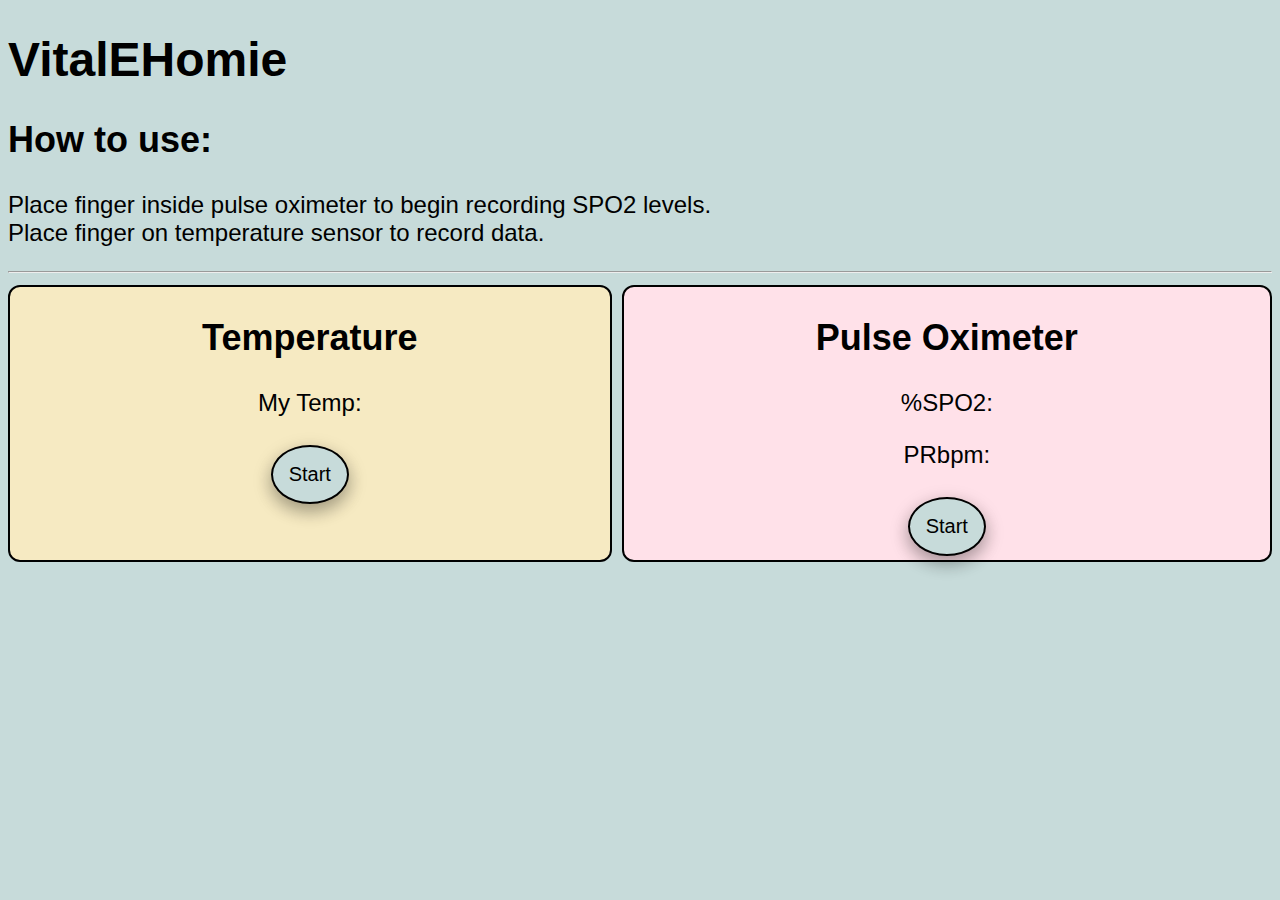
==== index.html @ eb09622c "Add files via upload" ====
<!DOCTYPE html>
<html>
<body style = "background-color:#C7DBDA;
font-family: Arial, Helvetica, sans-serif;
font-size:1.5em;">
<head>
    <title>VitalEHomie</title>
    <meta name="viewport" content="width=device-width, initial-scale=1">
    <link rel="stylesheet" type="text/css" href="style.css">
</head>

<h1> VitalEHomie</h1>

<h2>How to use:  </h2>
<p>
Place finger inside pulse oximeter to begin recording SPO2 levels.<br> 
Place finger on temperature sensor to record data.</p>

<hr>
<div class="grid-blocks">
  <div class="grid-tmp">
		<h2>Temperature</h2>
		<p>My Temp: </p>
		<button class="button">Start</button>
  </div>
  <div class="grid-spo2">
		<h2>Pulse Oximeter</h2>
		<p>%SPO2: </p>
		<p>PRbpm: </p>
		<button class="button">Start</button>
  </div>
  
</div>

		
</div>
</body>
</html>
---- style.css ----
.grid-blocks{
  display: grid;
  grid-template-columns: auto auto;
  color: black;
  font-family: Arial, Helvetica, sans-serif;
  grid-gap: 10px;
  
}
.grid-spo2, .grid-tmp {
  text-align: center;
  border-radius: 12px;
  border: 2px solid black;
}
 .grid-spo2{
  background-color: #FFE1E9;
  
}
.grid-tmp{
  background-color: #F6EAC2;
  
}


.button {
  background-color: #C7DBDA;
  border: none;
  color: black;
  padding: 16px;
  text-align: center;
  text-decoration: none;
  display: inline-block;
  font-size: 20px;
  margin: 4px 2px;
  cursor: pointer;
  border-radius: 50%;
  border: 2px solid #000000;
  box-shadow: 0 8px 16px 0 rgba(0,0,0,0.2), 0 6px 20px 0 rgba(0,0,0,0.19);
 
}
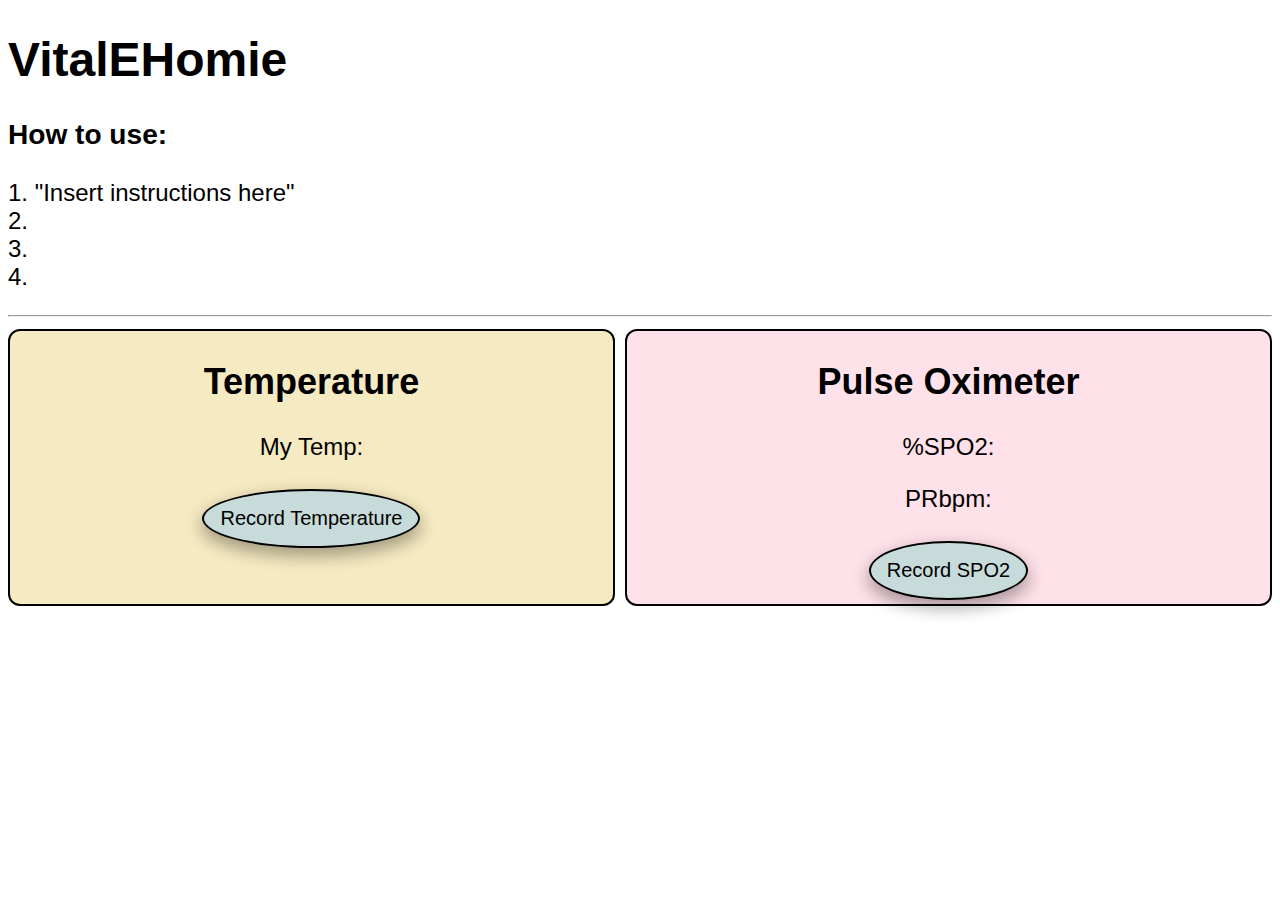
==== commit a94493e2: "Update index.html" ====
--- a/index.html
+++ b/index.html
@@ -1,6 +1,6 @@
 <!DOCTYPE html>
 <html>
-<body style = "background-color:#C7DBDA;
+<body style = "background-color:#ffffff;
 font-family: Arial, Helvetica, sans-serif;
 font-size:1.5em;">
 <head>
@@ -11,23 +11,25 @@
 
 <h1> VitalEHomie</h1>
 
-<h2>How to use:  </h2>
+<h3>How to use:  </h3>
 <p>
-Place finger inside pulse oximeter to begin recording SPO2 levels.<br> 
-Place finger on temperature sensor to record data.</p>
+1. "Insert instructions here"<br>
+2. <br>
+3. <br>
+4. 
 
 <hr>
 <div class="grid-blocks">
   <div class="grid-tmp">
 		<h2>Temperature</h2>
 		<p>My Temp: </p>
-		<button class="button">Start</button>
+		<button class="button">Record Temperature</button>
   </div>
   <div class="grid-spo2">
 		<h2>Pulse Oximeter</h2>
 		<p>%SPO2: </p>
 		<p>PRbpm: </p>
-		<button class="button">Start</button>
+		<button class="button">Record SPO2</button>
   </div>
   
 </div>
@@ -35,4 +37,4 @@
 		
 </div>
 </body>
-</html>+</html>
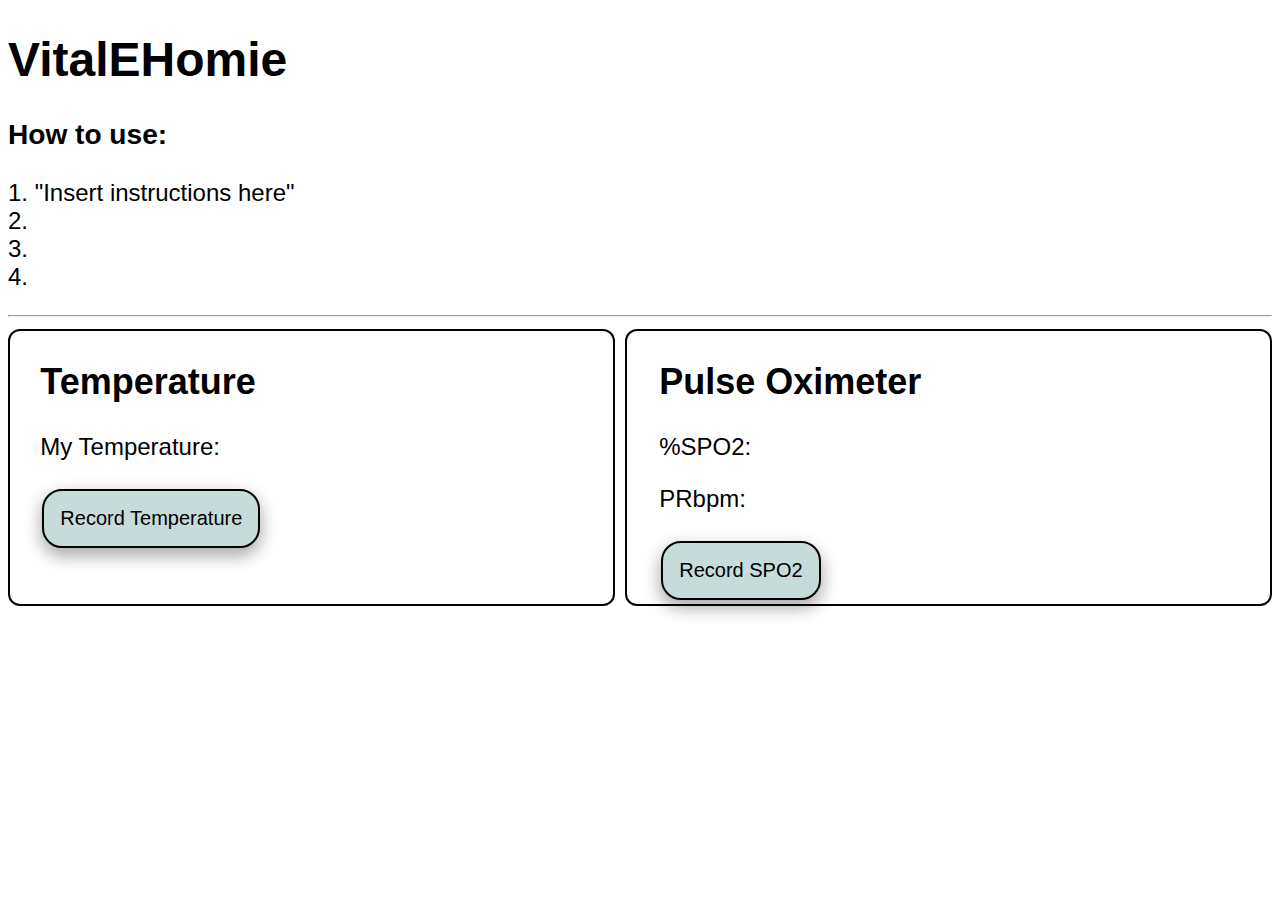
==== commit 349ee07a: "Update index.html" ====
--- a/index.html
+++ b/index.html
@@ -22,7 +22,7 @@
 <div class="grid-blocks">
   <div class="grid-tmp">
 		<h2>Temperature</h2>
-		<p>My Temp: </p>
+		<p>My Temperature: </p>
 		<button class="button">Record Temperature</button>
   </div>
   <div class="grid-spo2">
--- a/style.css
+++ b/style.css
@@ -7,19 +7,11 @@
   
 }
 .grid-spo2, .grid-tmp {
-  text-align: center;
+  text-align: left;
   border-radius: 12px;
   border: 2px solid black;
+  padding-left:5%;
 }
- .grid-spo2{
-  background-color: #FFE1E9;
-  
-}
-.grid-tmp{
-  background-color: #F6EAC2;
-  
-}
-
 
 .button {
   background-color: #C7DBDA;
@@ -32,8 +24,8 @@
   font-size: 20px;
   margin: 4px 2px;
   cursor: pointer;
-  border-radius: 50%;
+  border-radius: 20px;
   border: 2px solid #000000;
   box-shadow: 0 8px 16px 0 rgba(0,0,0,0.2), 0 6px 20px 0 rgba(0,0,0,0.19);
  
-}+}
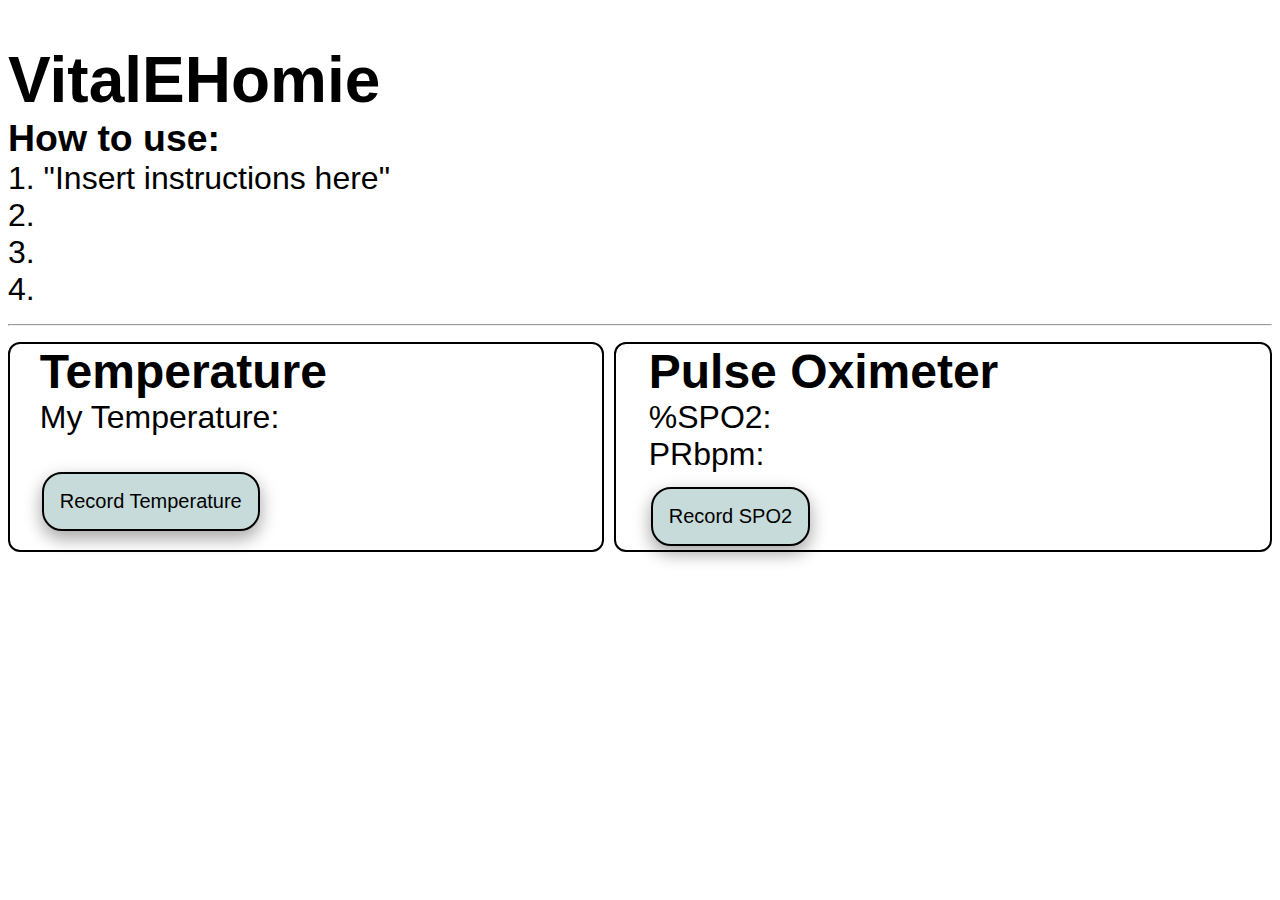
==== commit 92a785c4: "Update index.html" ====
--- a/index.html
+++ b/index.html
@@ -2,17 +2,17 @@
 <html>
 <body style = "background-color:#ffffff;
 font-family: Arial, Helvetica, sans-serif;
-font-size:1.5em;">
+font-size:2em;">
 <head>
-    <title>VitalEHomie</title>
+    <title >VitalEHomie</title>
     <meta name="viewport" content="width=device-width, initial-scale=1">
     <link rel="stylesheet" type="text/css" href="style.css">
 </head>
 
-<h1> VitalEHomie</h1>
+<h1 style="margin-bottom:0; "> VitalEHomie</h1>
 
-<h3>How to use:  </h3>
-<p>
+<h3 style="margin-bottom:0; margin-top:0;">How to use:  </h3>
+<p style="margin-top:0; margin-bottom:0; ">
 1. "Insert instructions here"<br>
 2. <br>
 3. <br>
@@ -21,14 +21,14 @@
 <hr>
 <div class="grid-blocks">
   <div class="grid-tmp">
-		<h2>Temperature</h2>
-		<p>My Temperature: </p>
+		<h2 style="margin-bottom:0; margin-top:0;">Temperature</h2>
+		<p style="margin-top:0;">My Temperature: </p>
 		<button class="button">Record Temperature</button>
   </div>
   <div class="grid-spo2">
-		<h2>Pulse Oximeter</h2>
-		<p>%SPO2: </p>
-		<p>PRbpm: </p>
+		<h2 style="margin-bottom:0; margin-top:0;">Pulse Oximeter</h2>
+		<p style="margin-top:0;margin-bottom:0; ">%SPO2: </p>
+		<p style="margin-top:0;margin-bottom:10px;">PRbpm: </p>
 		<button class="button">Record SPO2</button>
   </div>
   
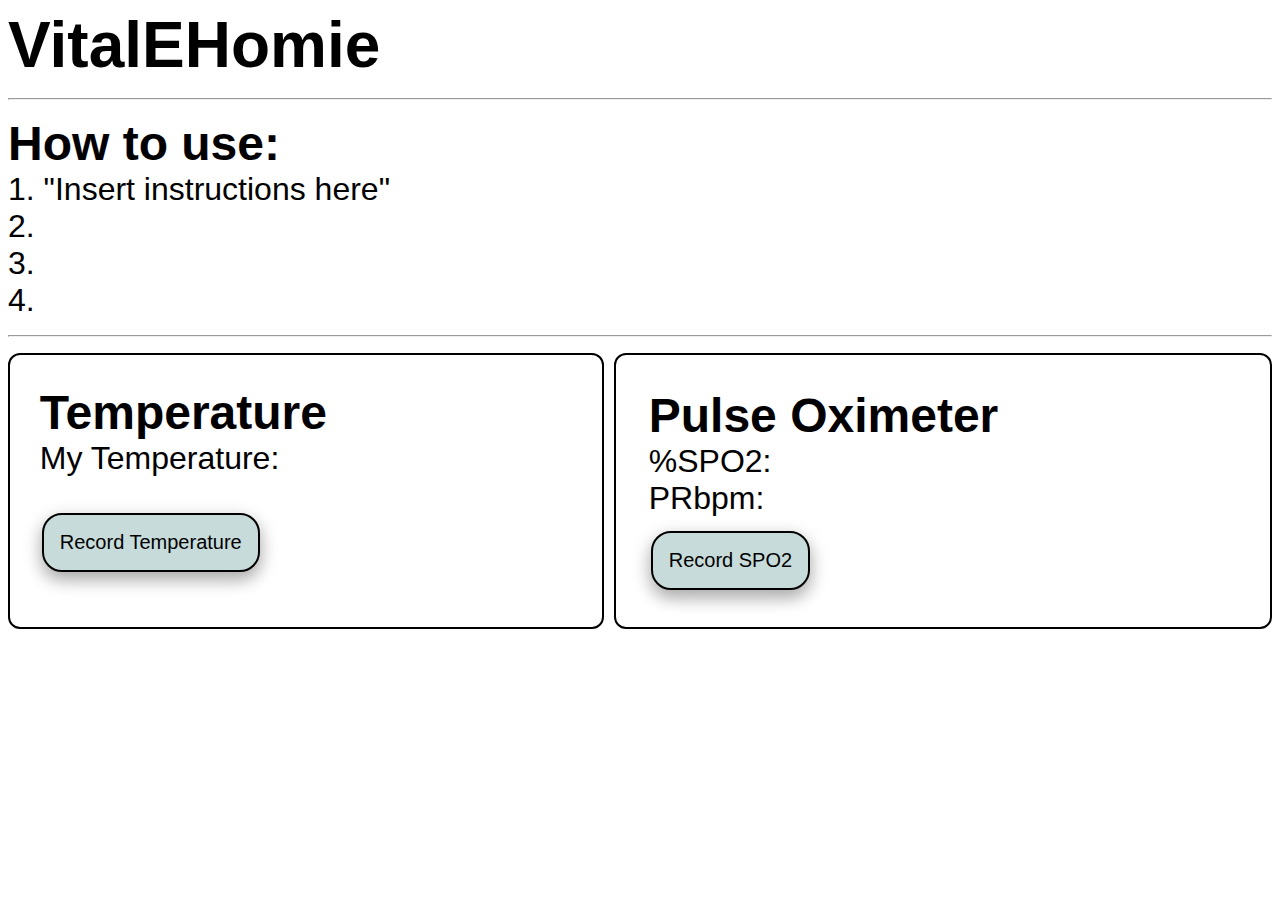
==== commit da3b461e: "Update index.html" ====
--- a/index.html
+++ b/index.html
@@ -9,14 +9,16 @@
     <link rel="stylesheet" type="text/css" href="style.css">
 </head>
 
-<h1 style="margin-bottom:0; "> VitalEHomie</h1>
+<h1 style="margin-bottom:0;margin-top:0; "> VitalEHomie</h1>
+<hr>
 
-<h3 style="margin-bottom:0; margin-top:0;">How to use:  </h3>
-<p style="margin-top:0; margin-bottom:0; ">
-1. "Insert instructions here"<br>
-2. <br>
-3. <br>
-4. 
+<h2 style="margin-bottom:0; margin-top:0; ">How to use:  </h2>
+	<p style="margin-top:0; margin-bottom:0; ">
+	1. "Insert instructions here"<br>
+	2. <br>
+	3. <br>
+	4. 
+
 
 <hr>
 <div class="grid-blocks">
--- a/style.css
+++ b/style.css
@@ -11,6 +11,8 @@
   border-radius: 12px;
   border: 2px solid black;
   padding-left:5%;
+  padding-top:5%;
+  padding-bottom:5%;
 }
 
 .button {
